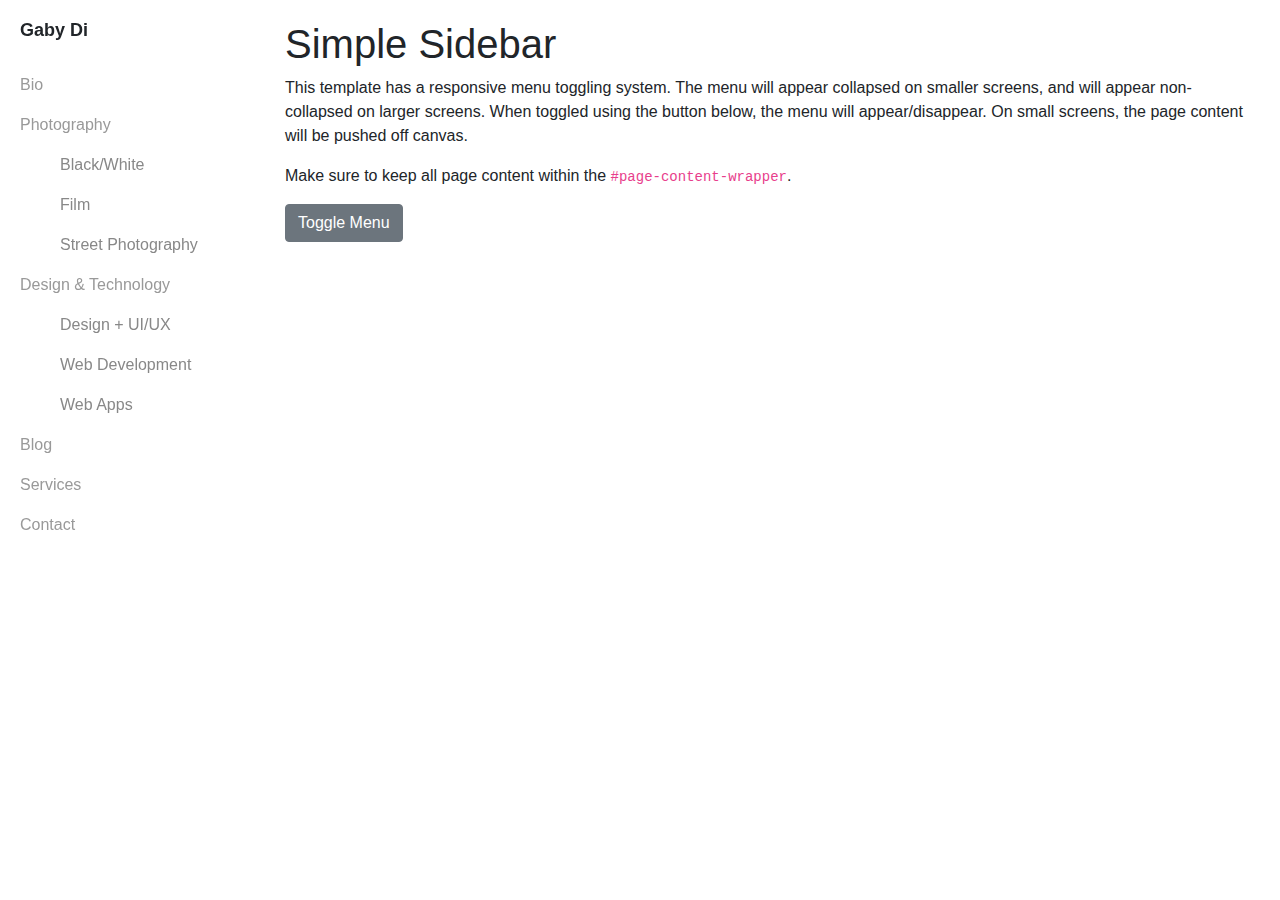
==== index.html @ 06e9667f "initial commit" ====
<!DOCTYPE html>
<html lang="en">

<head>

    <meta charset="utf-8">
    <meta name="viewport" content="width=device-width, initial-scale=1, shrink-to-fit=no">
    <meta name="description" content="">
    <meta name="author" content="">

    <title>Simple Sidebar - Start Bootstrap Template</title>

    <!-- Bootstrap core CSS -->
    <link href="vendor/bootstrap/css/bootstrap.min.css" rel="stylesheet">

    <!-- Custom styles for this template -->
    <link href="css/simple-sidebar.css" rel="stylesheet">

</head>

<body>

    <div id="wrapper" class="toggled">

        <!-- Sidebar -->
        <div id="sidebar-wrapper">
            <ul class="sidebar-nav">
                <li class="sidebar-brand">
                    <b>Gaby Di</b>
                </li>
                <li>
                    <a href="bio.html">Bio</a>
                </li>
                <li>
                    <a href="photography.html">Photography</a>
                    <ul class="subnav">
                        <li><a>Black/White</a></li>
                        <li><a>Film</a></li>
                        <li><a>Street Photography</a></li>
                    </ul>
                </li>
                <li>
                    <a href="tech.html">Design & Technology</a>
                    <ul class="subnav">
                        <li><a>Design + UI/UX</a></li>
                        <li><a>Web Development</a></li>
                        <li><a>Web Apps</a></li>
                    </ul>
                </li>
                <li>
                    <a href="blog.html">Blog</a>
                </li>
                <li>
                    <a href="services.html">Services</a>
                </li>
                <li>
                    <a href="contact.html">Contact</a>
                </li>
            </ul>
        </div>
        <!-- /#sidebar-wrapper -->

        <!-- Page Content -->
        <div id="page-content-wrapper">
            <div class="container-fluid">
                <h1>Simple Sidebar</h1>
                <p>This template has a responsive menu toggling system. The menu will appear collapsed on smaller screens, and will appear non-collapsed on larger screens. When toggled using the button below, the menu will appear/disappear. On small screens, the page content will be pushed off canvas.</p>
                <p>Make sure to keep all page content within the <code>#page-content-wrapper</code>.</p>
                <a href="#menu-toggle" class="btn btn-secondary" id="menu-toggle">Toggle Menu</a>
            </div>
        </div>
        <!-- /#page-content-wrapper -->

    </div>
    <!-- /#wrapper -->

    <!-- Bootstrap core JavaScript -->
    <script src="vendor/jquery/jquery.min.js"></script>
    <script src="vendor/bootstrap/js/bootstrap.bundle.min.js"></script>

    <!-- Menu Toggle Script -->
    <script>
    $("#menu-toggle").click(function(e) {
        e.preventDefault();
        $("#wrapper").toggleClass("toggled");
    });
    </script>

</body>

</html>
---- css/simple-sidebar.css ----
/*!
 * Start Bootstrap - Simple Sidebar (https://startbootstrap.com/template-overviews/simple-sidebar)
 * Copyright 2013-2017 Start Bootstrap
 * Licensed under MIT (https://github.com/BlackrockDigital/startbootstrap-simple-sidebar/blob/master/LICENSE)
 */

body {
  overflow-x: hidden;
}

#wrapper {
  padding-left: 0;
  -webkit-transition: all 0.5s ease;
  -moz-transition: all 0.5s ease;
  -o-transition: all 0.5s ease;
  transition: all 0.5s ease;
}

#wrapper.toggled {
  padding-left: 250px;
}

#sidebar-wrapper {
  z-index: 1000;
  position: fixed;
  left: 250px;
  width: 0;
  height: 100%;
  margin-left: -250px;
  overflow-y: auto;
  /*background: #000;*/
  -webkit-transition: all 0.5s ease;
  -moz-transition: all 0.5s ease;
  -o-transition: all 0.5s ease;
  transition: all 0.5s ease;
}

#wrapper.toggled #sidebar-wrapper {
  width: 250px;
}

#page-content-wrapper {
  width: 100%;
  position: absolute;
  padding: 15px;
}

#wrapper.toggled #page-content-wrapper {
  position: absolute;
  margin-right: -250px;
}


/* Sidebar Styles */

.sidebar-nav {
  position: absolute;
  top: 0;
  width: 250px;
  margin: 0;
  padding: 0;
  list-style: none;
}

.sidebar-nav li {
  text-indent: 20px;
  line-height: 40px;
}

.sidebar-nav li a {
  display: block;
  text-decoration: none;
  color: #999999;
}

.sidebar-nav li a:hover {
  text-decoration: none;
  color: #000000;
  background: rgba(255, 255, 255, 0.2);
}

.sidebar-nav li a:active, .sidebar-nav li a:focus {
  text-decoration: none;
}

.sidebar-nav>.sidebar-brand {
  height: 65px;
  font-size: 18px;
  line-height: 60px;
}

.sidebar-nav>.sidebar-brand a {
  color: #000000;
}

.sidebar-nav>.sidebar-brand a:hover {
  color: #ff0000;
  background: none;
}

@media(min-width:768px) {
  #wrapper {
    padding-left: 0;
  }
  #wrapper.toggled {
    padding-left: 250px;
  }
  #sidebar-wrapper {
    width: 0;
  }
  #wrapper.toggled #sidebar-wrapper {
    width: 250px;
  }
  #page-content-wrapper {
    padding: 20px;
    position: relative;
  }
  #wrapper.toggled #page-content-wrapper {
    position: relative;
    margin-right: 0;
  }
}

.subnav {
  list-style: none;
  color: #888888;
}

.masonry-column {
  padding: 3px 3px;
}

.masonry-grid {
  margin: 5px 2px;
}
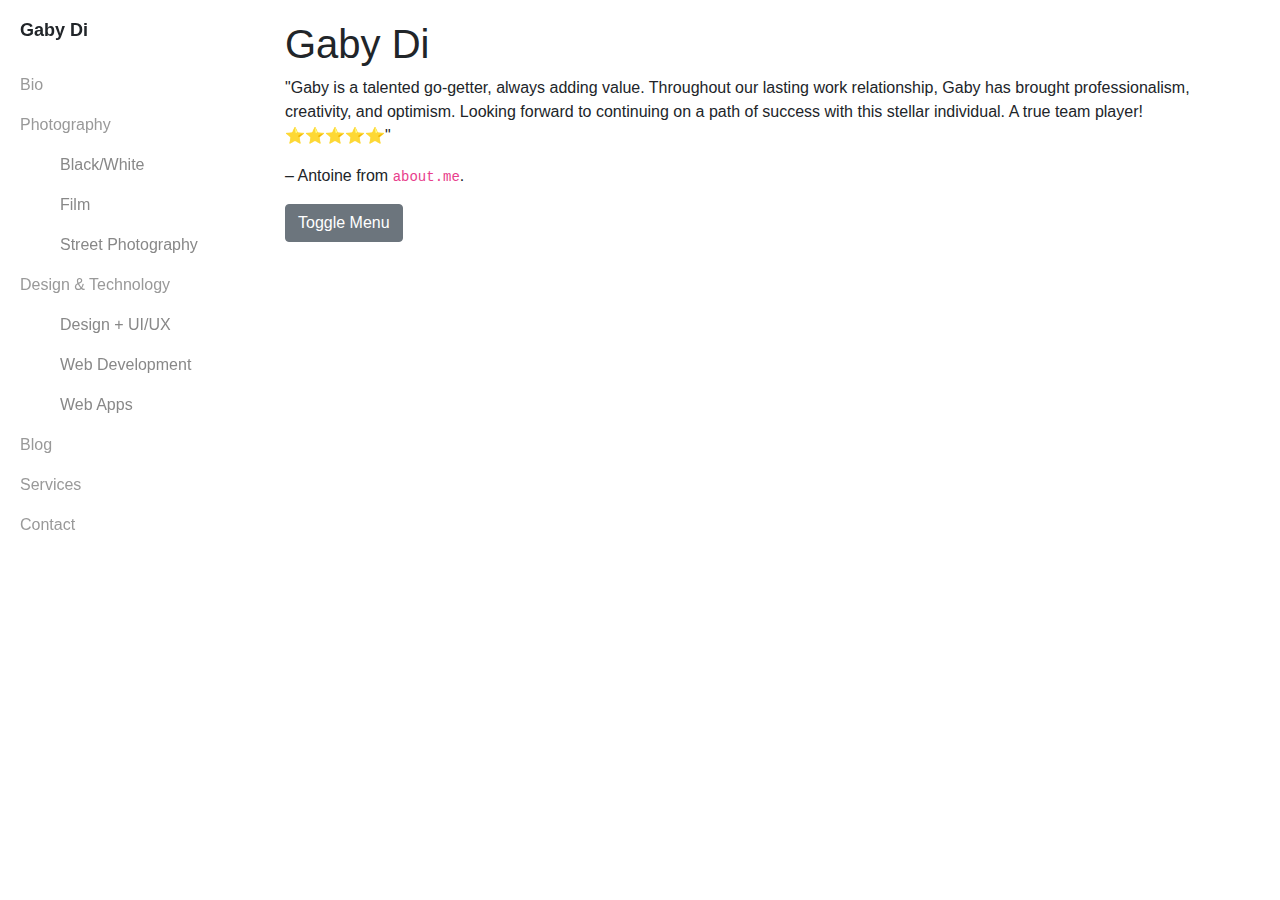
==== commit c7fe9f47: "update on blog and site title" ====
--- a/index.html
+++ b/index.html
@@ -8,7 +8,7 @@
     <meta name="description" content="">
     <meta name="author" content="">
 
-    <title>Simple Sidebar - Start Bootstrap Template</title>
+    <title>Gaby Di - Portfolio</title>
 
     <!-- Bootstrap core CSS -->
     <link href="vendor/bootstrap/css/bootstrap.min.css" rel="stylesheet">
@@ -63,9 +63,9 @@
         <!-- Page Content -->
         <div id="page-content-wrapper">
             <div class="container-fluid">
-                <h1>Simple Sidebar</h1>
-                <p>This template has a responsive menu toggling system. The menu will appear collapsed on smaller screens, and will appear non-collapsed on larger screens. When toggled using the button below, the menu will appear/disappear. On small screens, the page content will be pushed off canvas.</p>
-                <p>Make sure to keep all page content within the <code>#page-content-wrapper</code>.</p>
+                <h1>Gaby Di</h1>
+                <p>"Gaby is a talented go-getter, always adding value. Throughout our lasting work relationship, Gaby has brought professionalism, creativity, and optimism. Looking forward to continuing on a path of success with this stellar individual. A true team player! ⭐⭐⭐⭐⭐"</p>
+                <p>– Antoine from <code>about.me</code>.</p>
                 <a href="#menu-toggle" class="btn btn-secondary" id="menu-toggle">Toggle Menu</a>
             </div>
         </div>
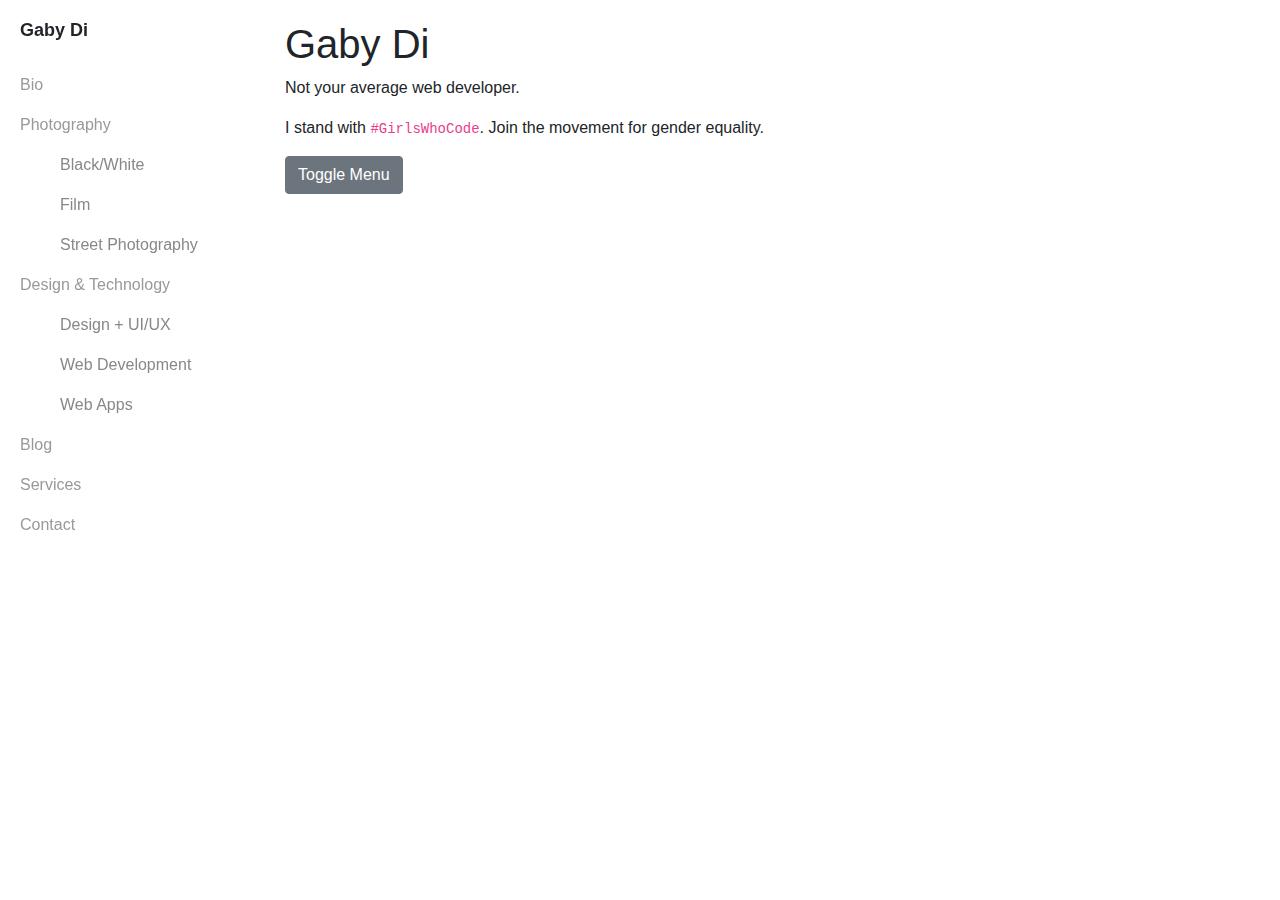
==== commit 72f67640: "update text in bio and index pages" ====
--- a/index.html
+++ b/index.html
@@ -64,8 +64,8 @@
         <div id="page-content-wrapper">
             <div class="container-fluid">
                 <h1>Gaby Di</h1>
-                <p>"Gaby is a talented go-getter, always adding value. Throughout our lasting work relationship, Gaby has brought professionalism, creativity, and optimism. Looking forward to continuing on a path of success with this stellar individual. A true team player! ⭐⭐⭐⭐⭐"</p>
-                <p>– Antoine from <code>about.me</code>.</p>
+                <p>Not your average web developer.</p>
+                <p>I stand with <code>#GirlsWhoCode</code>. Join the movement for gender equality.</p>
                 <a href="#menu-toggle" class="btn btn-secondary" id="menu-toggle">Toggle Menu</a>
             </div>
         </div>
